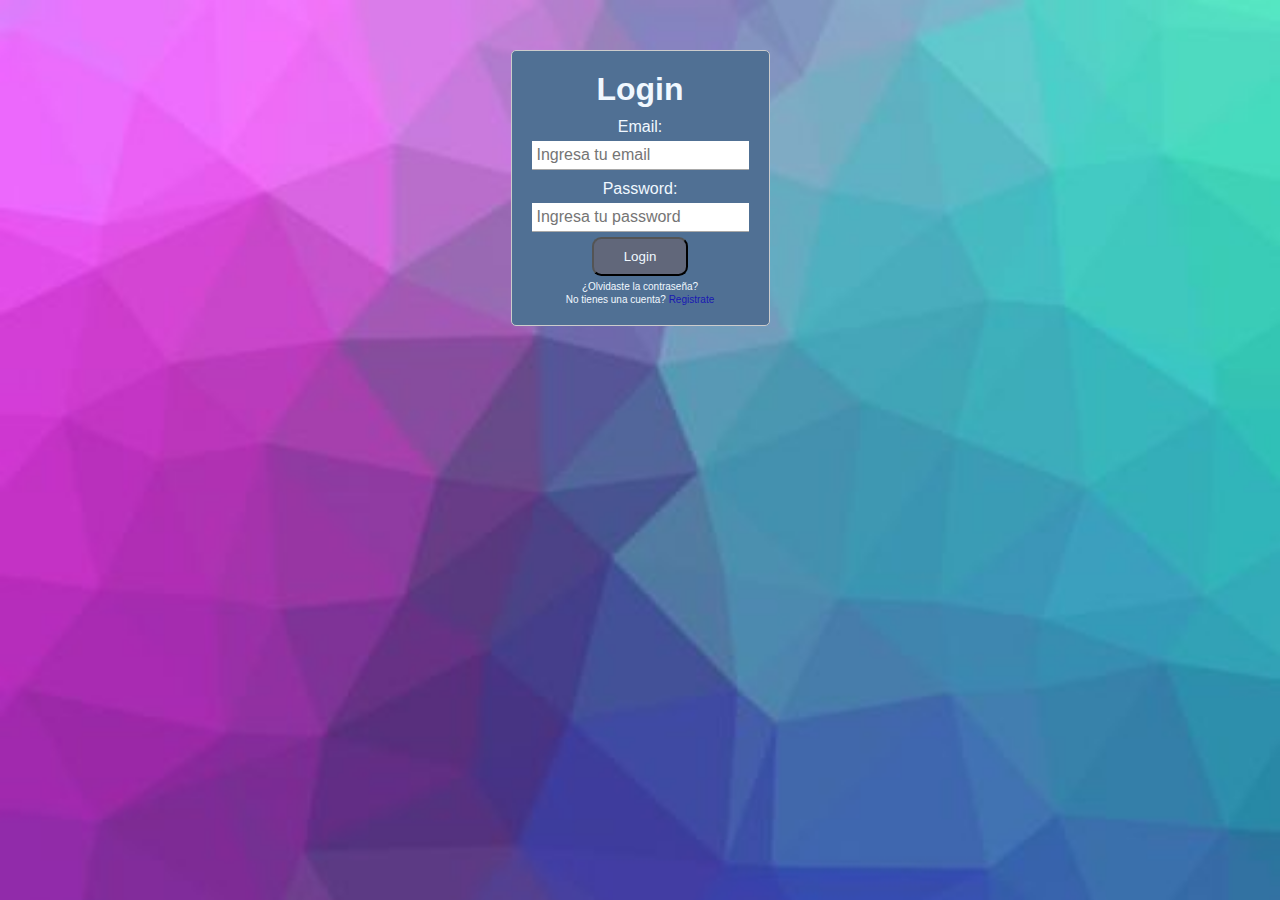
==== index.html @ 56dd7903 "register terminado" ====
<!DOCTYPE html>
<html lang="en">
<head>
    <meta charset="UTF-8">
    <meta name="viewport" content="width=device-width, 
initial-scale=1.0">
    <link rel="stylesheet" href="perfil.css">
    <title>Login</title>
</head>
<body>
<form id="loginForm">
    <h1 id="titulo">Login</h1>
    <label id="email" for="username">Email:</label>
    <input type="text" id="username" name="username" required placeholder="Ingresa tu email">
    <label id="pass" for="password">Password:</label>
    <input type="password" id="password" name="password" required placeholder="Ingresa tu password">
    <button id="loginButton">Login</button>
    <div>
        <a class="forgetpass" href=pass>¿Olvidaste la contraseña?</a>
    </div>

    <div class="login-register">
        <p>No tienes una cuenta? <a href="register.html" class="register-link">Registrate</a></p>
    </div>
</form>

<script src="./login.js"></script>

</body>
</html>
---- perfil.css ----
* {
    margin: 0;
    padding: 0;
    box-sizing: border-box;
    }

body {
    background-image: url('assets/fondo.jpg');
    background-size: cover; /* Ajusta la imagen para cubrir todo el fondo */
    justify-items: center;
    align-items: center;
    flex-direction: column;
    display: flex;
    font-family: sans-serif;
    overflow: hidden;   
    padding-top: 50px;
    /* background-image:"assets/discordia2.jpg";
    background-size:cover ; */
    text-align: center ;
    padding: 20 px;
}

.title {
    font: size 20px;

}
#titulo {
color: aliceblue;
}


/* Agregamos estilos CSS en línea para modificar el formulario */
#loginForm {
    display: flex;
    flex-direction: column;
    align-items: center;
    padding: 20px; /* Agregamos espacio en los lados */
    background-color: rgb(80, 112, 148);
    border: 1px solid #ccc;
    border-radius: 5px;
    max-width: 300px; /* Limitamos el ancho del formulario */
    margin: 0 auto; /* Centramos el formulario en la página */
    font: size 20px;
    color:aliceblue;
}
.forgetpass {
    font-size: 10px;
    color:aliceblue;
    text-decoration: none !important;
}
label {
    margin-top: 10px;
}

input, button {
    margin-top: 5px;
}

#loginForm input {
    width: 100%;
    padding: 5px;
    font-size: 16px;
    border-top-style: none;
    border-left-style: none;
    border-right-style: none;
    border-bottom: 1px solid #a8a8a8;
}
button {
cursor: pointer;
background-color: #61677A;
padding: 10px 30px;
color: #f0f8ff;
border-radius: .7em;
}
button:hover {
    background-color:#d9805f

}

#registration{
    font: size 20px;
    color:aliceblue;
    padding: 20px;
}

.Register{
    display: flex;
    position: center;
    margin-top: 50px;
    flex-direction: column;
    /*justify-items: center;
    */align-items: center;
    margin: 30px;
    padding: 30px;
    border-radius: .8em;
    background-color: rgba(80, 112, 148, 0.1);
    border: 1px solid #ccc;   
}

.RegisterForm{
    width: 100%;
    padding: 5px;
    font-size: 16px;
    border-top-style: none;
    border-left-style: none;
    border-right-style: none;
    border-bottom: 1px solid #a8a8a8;
}

.login-register {
    font-size: 10px;
    color:aliceblue;
    text-decoration: none !important;
}

.register-link {
    font-size: 10px;
    color:rgb(25, 25, 179);
    text-decoration: none !important;
}
.input-form {
    font-size: 17px;
    width: 400px;
    padding:30px;
    border: 2px solid #252B48;
    margin-bottom: 10px;
    color:aliceblue
}

.input-value{
    font-size: 17px;
    padding: 10px 20px;
}

#perfil {
    width: 400px;
    margin: auto;
    padding: 20px;
    background-color:  rgb(80, 112, 148);
}

#datos {
    display: flex;
    flex-direction: column;
    align-items: center;
}

#imagen {
    width: 10px;
    height: px;
    border-radius: 20%;
    -webkit-border-radius: 20%;
    -moz-border-radius: 20%;
    -ms-border-radius: 20%;
    -o-border-radius: 20%;
}



#botones {
    display: flex;
    justify-content: space-between;
    margin-top: 20px;
    }

button:hover {
    background-color:#d9805f

    }

#contraseña {
    display: flex;
    flex-direction: column;
    align-items: center;
    margin-top: 20px;
}

#contraseña_actual, #nueva_contraseña, #confirmar_contraseña {
    width: 100%;
    padding: 10px;
    border: 1px solid #252B48;
    margin-bottom: 10px;
}

#Ccontraseña {
    font-size: large;
    color:aliceblue;
}


/* styles.css */
.hidden {
    display: none;
}

.popup-crear-servidor {
    background-image: url('assets/fondo.jpg');
    background-size: cover; /* Ajusta la imagen para cubrir todo el fondo */
    display: flex;
    flex-direction: column;
    justify-items: center;
    align-items: center;
    margin: 30px;
    padding: 30px;
    width: 100%;
    border-radius: 5px;
    font-size: 16px;
}

#btn-submit{
    margin-top: 30px;
    background-color: #DB3577;
    padding: 10px 50px;
    font-size: 20px;
}

#title {
    font: size 20px;
    color:aliceblue
}

#confirmar, #cancelar {
    background-color: #61677A;
    display: flex;
    justify-content: space-between;
    margin-top: 20px;;
    color: #f0f8ff;
    border-radius: .7em;
}
#button:hover {
    background-color:#d9805f
    }

.popup-unirse-servidor {
    background-image: url('assets/fondo.jpg');
    background-size: cover; /* Ajusta la imagen para cubrir todo el fondo */
    border-radius: 10px;
    font-size: 18px;
}
#confirm-button, #cancel-button {
    background-color: #61677A;
    display: flex;
    justify-content: space-between;
    margin-top: 20px;;
    color: #f0f8ff;
    border-radius: .7em;
    }
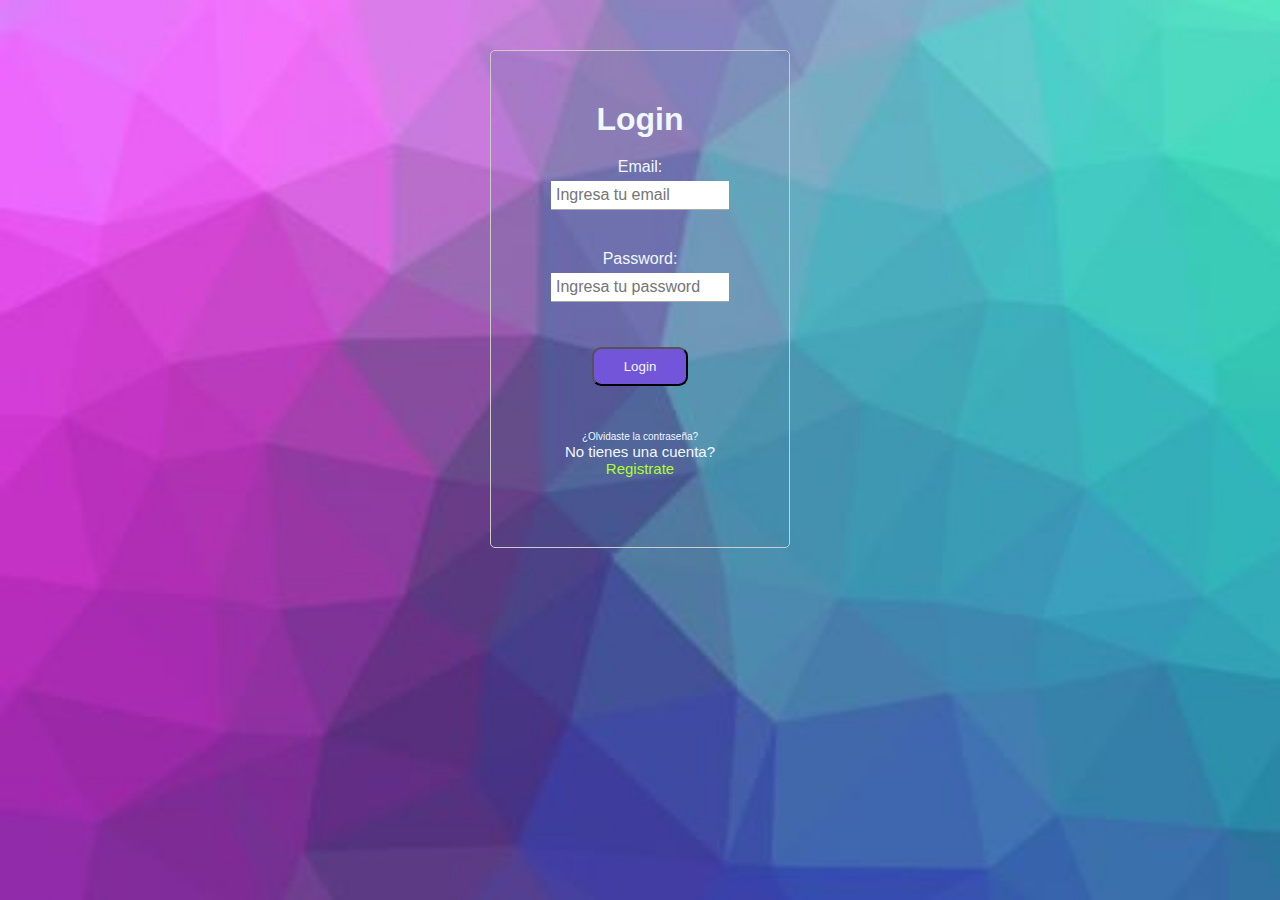
==== commit fd61880f: "trabajando con edicion de mensajes" ====
--- a/index.html
+++ b/index.html
@@ -10,16 +10,18 @@
 <body>
 <form id="loginForm">
     <h1 id="titulo">Login</h1>
-    <label id="email" for="username">Email:</label>
-    <input type="text" id="username" name="username" required placeholder="Ingresa tu email">
-    <label id="pass" for="password">Password:</label>
-    <input type="password" id="password" name="password" required placeholder="Ingresa tu password">
-    <button id="loginButton">Login</button>
-    <div>
+    <div class="login-element">
+        <label id="email" for="username">Email:</label>
+        <input type="text" id="username" name="username" required placeholder="Ingresa tu email">
+    </div>
+    <div class="login-element">
+        <label id="pass" for="password">Password:</label>
+        <input type="password" id="password" name="password" required placeholder="Ingresa tu password">
+    </div>
+    <div class="login-element"><button id="loginButton">Login</button></div>    
+
+    <div class="login-element login-register">
         <a class="forgetpass" href=pass>¿Olvidaste la contraseña?</a>
-    </div>
-
-    <div class="login-register">
         <p>No tienes una cuenta? <a href="register.html" class="register-link">Registrate</a></p>
     </div>
 </form>
--- a/perfil.css
+++ b/perfil.css
@@ -28,20 +28,56 @@
 color: aliceblue;
 }
 
+.spinner-register {
+    display: none;
+    justify-content: center;
+    align-items: center;
+    height: 300px;
+}
+
+.spinner{
+    border: 4px solid rgba(162, 219, 55, 0.1);
+    border-top: 4px solid #3498db;
+    border-radius: 50%;
+    width: 50px;
+    height: 50px;
+    animation: spin 2s linear infinite;    
+}
+
+@keyframes spin{
+    0%{
+        transform: rotate(0deg);
+    }
+    100%{
+        transform: rotate(360deg);
+    }
+}
+
+#loginButton{
+    cursor: pointer;
+    background-color: #7255D8;    
+    padding: 10px 30px;
+    color: #f0f8ff;
+    border-radius: .7em;
+}
 
 /* Agregamos estilos CSS en línea para modificar el formulario */
 #loginForm {
-    display: flex;
-    flex-direction: column;
-    align-items: center;
-    padding: 20px; /* Agregamos espacio en los lados */
-    background-color: rgb(80, 112, 148);
+    display: flex;    
+    flex-direction: column;
+    align-items: center;
+    padding: 50px; /* Agregamos espacio en los lados */
+    background-color: rgba(80, 112, 148, 0.1);
     border: 1px solid #ccc;
     border-radius: 5px;
     max-width: 300px; /* Limitamos el ancho del formulario */
     margin: 0 auto; /* Centramos el formulario en la página */
     font: size 20px;
     color:aliceblue;
+}
+
+.login-element{
+    margin: 20px 10px;
 }
 .forgetpass {
     font-size: 10px;
@@ -108,14 +144,14 @@
 }
 
 .login-register {
-    font-size: 10px;
+    font-size: 15px;
     color:aliceblue;
     text-decoration: none !important;
 }
 
 .register-link {
-    font-size: 10px;
-    color:rgb(25, 25, 179);
+    font-size: 15px;
+    color:greenyellow;
     text-decoration: none !important;
 }
 .input-form {
@@ -135,14 +171,54 @@
 #perfil {
     width: 400px;
     margin: auto;
-    padding: 20px;
-    background-color:  rgb(80, 112, 148);
-}
-
-#datos {
-    display: flex;
-    flex-direction: column;
-    align-items: center;
+    padding: 20px;    
+}
+
+.item-form{
+    font-size: 20px;
+    width: 100%;
+    display: flex;
+    flex-direction: column;
+    align-items: center;
+    justify-content: center;
+    color: lightsteelblue;
+    margin: 10px auto;
+}
+
+.input-element{
+    padding: 10px 20px;
+    font-size: 17px;
+    border-radius: 15px;
+    -webkit-border-radius: 15px;
+    -moz-border-radius: 15px;
+    -ms-border-radius: 15px;
+    -o-border-radius: 15px;
+}
+
+.btn-action{
+    background-color: indigo;
+    color: white;
+    font-size: 18px;    
+}
+
+.btn-action:hover{
+    background-color: cadetblue;
+    cursor:pointer
+}
+
+
+.form-edit {
+    padding: 40px;
+    border-radius: 20px;
+    background-color: rgba(0, 0, 0, 0.1);
+    display: flex;
+    flex-direction: column;
+    align-items: center;
+    justify-content: center;
+    -webkit-border-radius: 20px;
+    -moz-border-radius: 20px;
+    -ms-border-radius: 20px;
+    -o-border-radius: 20px;
 }
 
 #imagen {
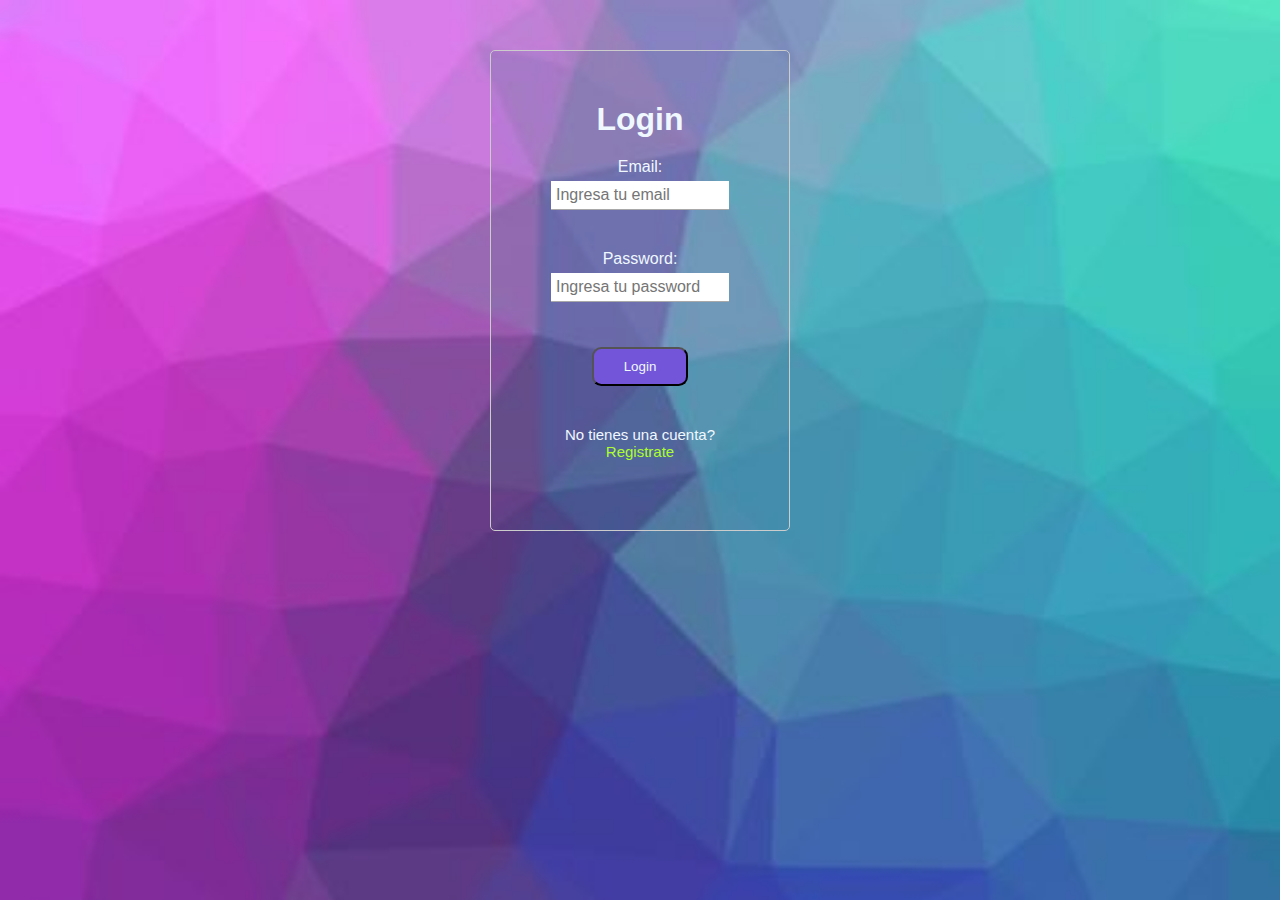
==== commit 0c109792: "Merge branch 'main' into test" ====
--- a/index.html
+++ b/index.html
@@ -18,10 +18,12 @@
         <label id="pass" for="password">Password:</label>
         <input type="password" id="password" name="password" required placeholder="Ingresa tu password">
     </div>
-    <div class="login-element"><button id="loginButton">Login</button></div>    
+    <div class="login-element">
+        <button id="loginButton">Login</button>
+    </div>
 
     <div class="login-element login-register">
-        <a class="forgetpass" href=pass>¿Olvidaste la contraseña?</a>
+<!--        <a class="forgetpass" href=pass>¿Olvidaste la contraseña?</a>-->
         <p>No tienes una cuenta? <a href="register.html" class="register-link">Registrate</a></p>
     </div>
 </form>
--- a/perfil.css
+++ b/perfil.css
@@ -172,6 +172,32 @@
     width: 400px;
     margin: auto;
     padding: 20px;    
+}
+
+.spinner{
+    border: 4px solid rgba(0, 0, 0, 0.1);
+    border-top: 4px solid #3498db;
+    border-radius: 50%;
+    width: 50px;
+    height: 50px;
+    animation: spin 2s linear infinite;    
+}
+
+#spinner-perfil{
+    top: 0;
+    display: none;
+    justify-content: center;
+    align-items: center;
+    
+}
+
+@keyframes spin{
+    0%{
+        transform: rotate(0deg);
+    }
+    100%{
+        transform: rotate(360deg);
+    }
 }
 
 .item-form{
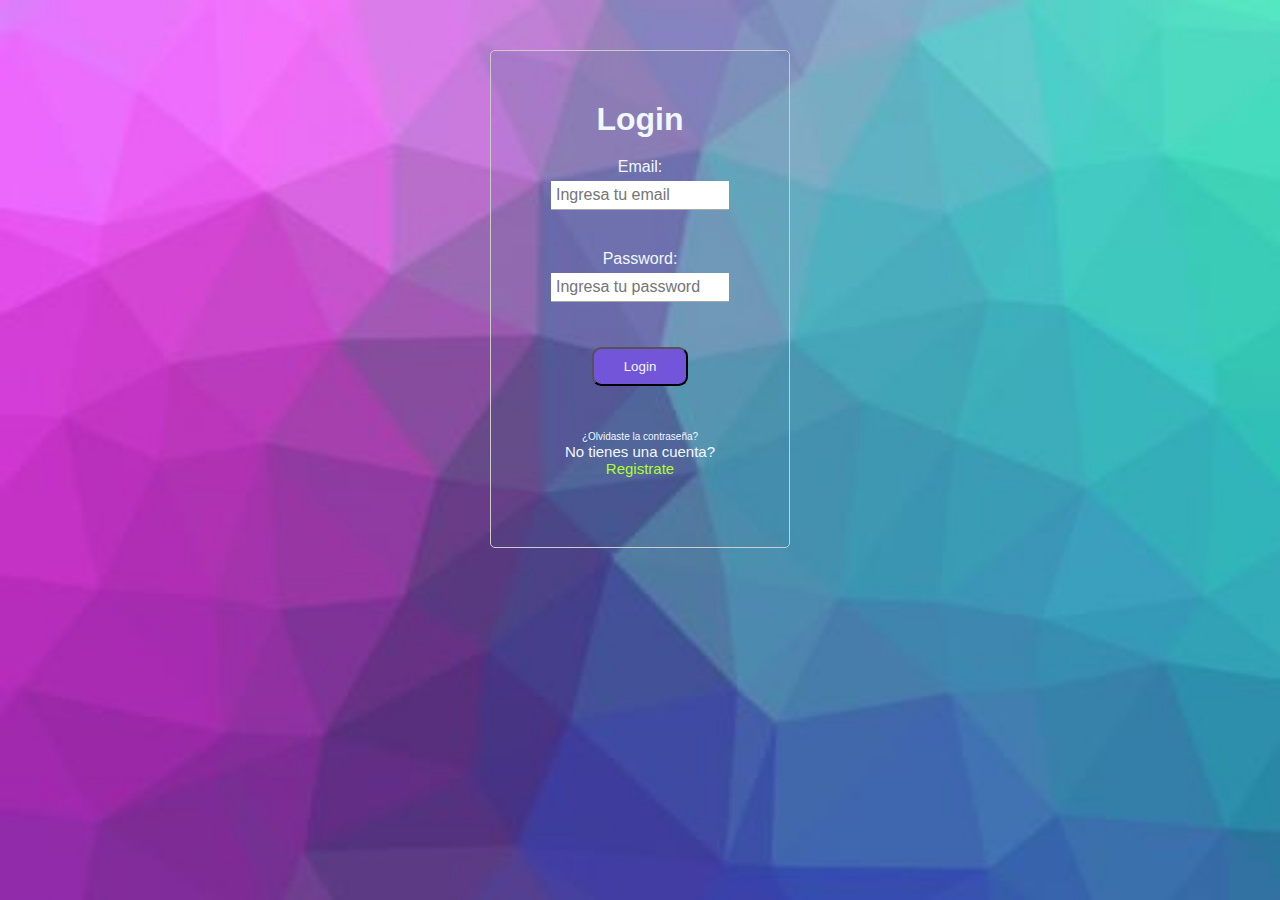
==== commit 4f7365eb: "cambios esteticos" ====
--- a/index.html
+++ b/index.html
@@ -18,12 +18,9 @@
         <label id="pass" for="password">Password:</label>
         <input type="password" id="password" name="password" required placeholder="Ingresa tu password">
     </div>
-    <div class="login-element">
-        <button id="loginButton">Login</button>
-    </div>
-
+    <div class="login-element"><button id="loginButton">Login</button></div>    
     <div class="login-element login-register">
-<!--        <a class="forgetpass" href=pass>¿Olvidaste la contraseña?</a>-->
+        <a class="forgetpass" href=pass>¿Olvidaste la contraseña?</a>
         <p>No tienes una cuenta? <a href="register.html" class="register-link">Registrate</a></p>
     </div>
 </form>
--- a/perfil.css
+++ b/perfil.css
@@ -172,32 +172,6 @@
     width: 400px;
     margin: auto;
     padding: 20px;    
-}
-
-.spinner{
-    border: 4px solid rgba(0, 0, 0, 0.1);
-    border-top: 4px solid #3498db;
-    border-radius: 50%;
-    width: 50px;
-    height: 50px;
-    animation: spin 2s linear infinite;    
-}
-
-#spinner-perfil{
-    top: 0;
-    display: none;
-    justify-content: center;
-    align-items: center;
-    
-}
-
-@keyframes spin{
-    0%{
-        transform: rotate(0deg);
-    }
-    100%{
-        transform: rotate(360deg);
-    }
 }
 
 .item-form{
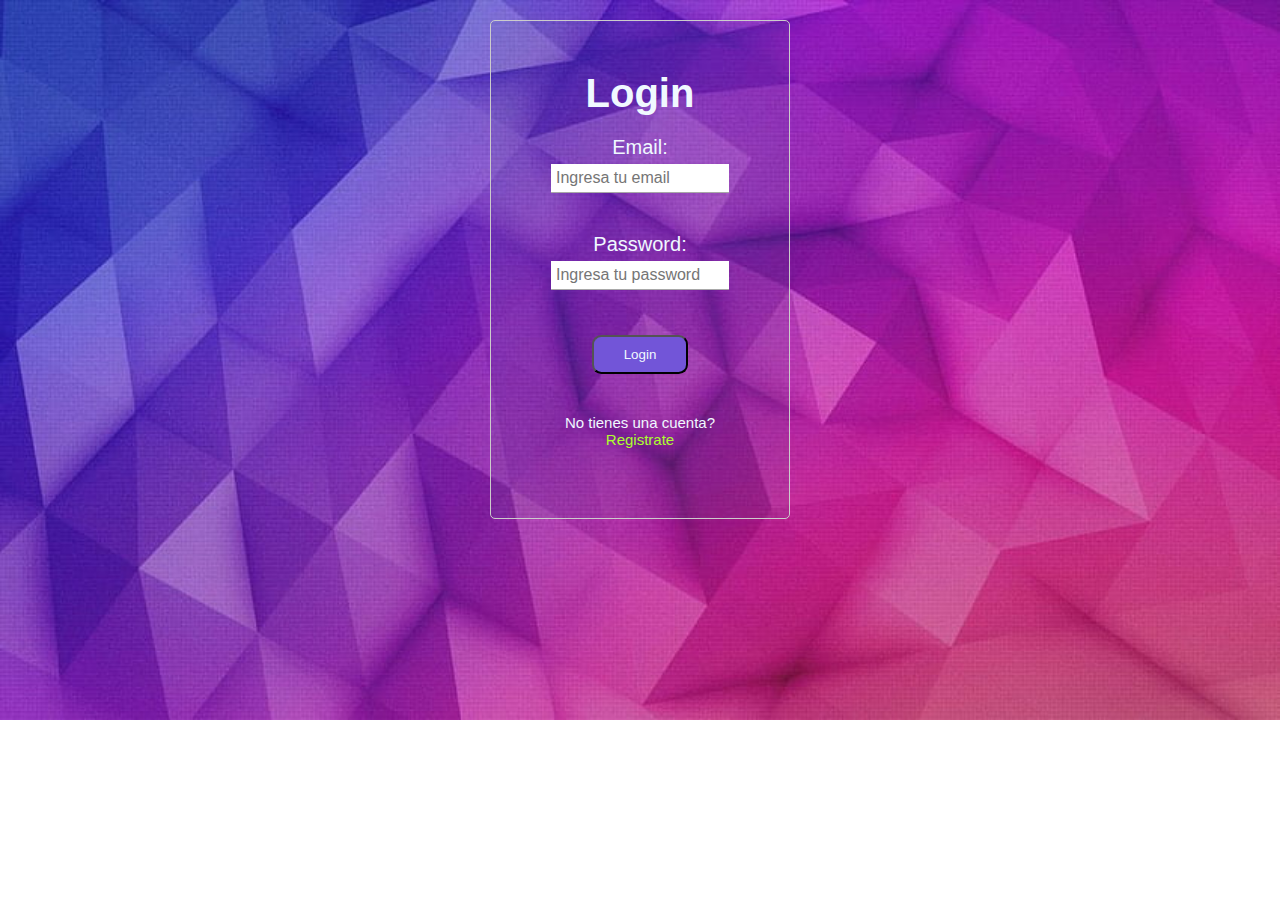
==== commit bd0d427e: "Merge branch 'master' into fer-rama" ====
--- a/index.html
+++ b/index.html
@@ -18,9 +18,13 @@
         <label id="pass" for="password">Password:</label>
         <input type="password" id="password" name="password" required placeholder="Ingresa tu password">
     </div>
-    <div class="login-element"><button id="loginButton">Login</button></div>    
+
+    <div class="login-element">
+        <button id="loginButton">Login</button>
+    </div>
+
     <div class="login-element login-register">
-        <a class="forgetpass" href=pass>¿Olvidaste la contraseña?</a>
+<!--        <a class="forgetpass" href=pass>¿Olvidaste la contraseña?</a>-->
         <p>No tienes una cuenta? <a href="register.html" class="register-link">Registrate</a></p>
     </div>
 </form>
--- a/perfil.css
+++ b/perfil.css
@@ -2,30 +2,31 @@
     margin: 0;
     padding: 0;
     box-sizing: border-box;
-    }
+}
 
 body {
     background-image: url('assets/fondo.jpg');
     background-size: cover; /* Ajusta la imagen para cubrir todo el fondo */
+    background-repeat: no-repeat; /* Evita que la imagen de fondo se repita */
     justify-items: center;
     align-items: center;
     flex-direction: column;
     display: flex;
     font-family: sans-serif;
-    overflow: hidden;   
+    overflow: hidden;
     padding-top: 50px;
-    /* background-image:"assets/discordia2.jpg";
-    background-size:cover ; */
-    text-align: center ;
-    padding: 20 px;
-}
+    padding: 20px;
+    text-align: center;
+}
+
 
 .title {
     font: size 20px;
 
 }
+
 #titulo {
-color: aliceblue;
+    color: aliceblue;
 }
 
 .spinner-register {
@@ -35,55 +36,67 @@
     height: 300px;
 }
 
-.spinner{
+.spinner {
     border: 4px solid rgba(162, 219, 55, 0.1);
     border-top: 4px solid #3498db;
     border-radius: 50%;
     width: 50px;
     height: 50px;
-    animation: spin 2s linear infinite;    
-}
-
-@keyframes spin{
-    0%{
+    animation: spin 2s linear infinite;
+}
+
+@keyframes spin {
+    0% {
         transform: rotate(0deg);
     }
-    100%{
+    100% {
         transform: rotate(360deg);
     }
 }
 
-#loginButton{
+#loginButton {
     cursor: pointer;
-    background-color: #7255D8;    
+    background-color: #7255D8;
     padding: 10px 30px;
     color: #f0f8ff;
     border-radius: .7em;
 }
 
+#loginButton:hover {
+    background-color: #d9805f;
+}
+
 /* Agregamos estilos CSS en línea para modificar el formulario */
 #loginForm {
-    display: flex;    
-    flex-direction: column;
-    align-items: center;
-    padding: 50px; /* Agregamos espacio en los lados */
+    display: flex;
+    flex-direction: column;
+    align-items: center;
+    padding: 50px;
     background-color: rgba(80, 112, 148, 0.1);
     border: 1px solid #ccc;
     border-radius: 5px;
-    max-width: 300px; /* Limitamos el ancho del formulario */
-    margin: 0 auto; /* Centramos el formulario en la página */
-    font: size 20px;
-    color:aliceblue;
-}
-
-.login-element{
+    max-width: 300px;
+    margin: 0 auto;
+    font-size: 20px;
+    color: aliceblue;
+    transition: background-color 0.3s;
+}
+
+#loginForm:hover {
+    background-color: rgba(80, 112, 148, 0.5); /* Cambio de color al pasar el cursor */
+}
+
+
+.login-element {
     margin: 20px 10px;
 }
+
 .forgetpass {
     font-size: 10px;
-    color:aliceblue;
+    color: aliceblue;
     text-decoration: none !important;
 }
+
 label {
     margin-top: 10px;
 }
@@ -101,39 +114,42 @@
     border-right-style: none;
     border-bottom: 1px solid #a8a8a8;
 }
+
 button {
-cursor: pointer;
-background-color: #61677A;
-padding: 10px 30px;
-color: #f0f8ff;
-border-radius: .7em;
-}
+    cursor: pointer;
+    background-color: #61677A;
+    padding: 10px 30px;
+    color: #f0f8ff;
+    border-radius: .7em;
+}
+
 button:hover {
-    background-color:#d9805f
-
-}
-
-#registration{
+    background-color: #d9805f
+
+}
+
+#registration {
     font: size 20px;
-    color:aliceblue;
+    color: aliceblue;
     padding: 20px;
 }
 
-.Register{
+.Register {
     display: flex;
     position: center;
     margin-top: 50px;
     flex-direction: column;
     /*justify-items: center;
-    */align-items: center;
+    */
+    align-items: center;
     margin: 30px;
     padding: 30px;
     border-radius: .8em;
     background-color: rgba(80, 112, 148, 0.1);
-    border: 1px solid #ccc;   
-}
-
-.RegisterForm{
+    border: 1px solid #ccc;
+}
+
+.RegisterForm {
     width: 100%;
     padding: 5px;
     font-size: 16px;
@@ -145,36 +161,82 @@
 
 .login-register {
     font-size: 15px;
-    color:aliceblue;
+    color: aliceblue;
     text-decoration: none !important;
 }
 
 .register-link {
     font-size: 15px;
-    color:greenyellow;
+    color: greenyellow;
     text-decoration: none !important;
 }
+
 .input-form {
-    font-size: 17px;
+    font-size: 20px;
     width: 400px;
-    padding:30px;
-    border: 2px solid #252B48;
+    padding: 30px;
+    border: 2px solid #a2aff3;
     margin-bottom: 10px;
-    color:aliceblue
-}
-
-.input-value{
+    color: aliceblue
+}
+
+.input-value {
     font-size: 17px;
     padding: 10px 20px;
 }
+
+/* Estilo para el botón */
+#btn-submit {
+    background-color: #007bff;
+    color: #fff;
+    border: none;
+    padding: 10px 20px;
+    cursor: pointer;
+    transition: background-color 0.3s ease;
+}
+
+#btn-submit:hover {
+    background-color: #0056b3;
+}
+
+/* Estilo para el input enfocado */
+.input-value:focus {
+    border-color: #007bff;
+    box-shadow: 0 0 5px rgba(0, 123, 255, 0.5);
+}
+
+/* Estilo para el spinner */
+.spinner-register {
+    display: none;
+}
+
+.spinner {
+    border: 4px solid rgba(0, 0, 0, 0.1);
+    border-top: 4px solid #007bff;
+    border-radius: 50%;
+    width: 30px;
+    height: 30px;
+    animation: spin 2s linear infinite;
+}
+
+@keyframes spin {
+    0% {
+        transform: rotate(0deg);
+    }
+    100% {
+        transform: rotate(360deg);
+    }
+}
+
 
 #perfil {
     width: 400px;
     margin: auto;
-    padding: 20px;    
-}
-
-.item-form{
+    padding: 20px;
+}
+
+
+.item-form {
     font-size: 20px;
     width: 100%;
     display: flex;
@@ -185,7 +247,7 @@
     margin: 10px auto;
 }
 
-.input-element{
+.input-element {
     padding: 10px 20px;
     font-size: 17px;
     border-radius: 15px;
@@ -195,15 +257,15 @@
     -o-border-radius: 15px;
 }
 
-.btn-action{
+.btn-action {
     background-color: indigo;
     color: white;
-    font-size: 18px;    
-}
-
-.btn-action:hover{
+    font-size: 18px;
+}
+
+.btn-action:hover {
     background-color: cadetblue;
-    cursor:pointer
+    cursor: pointer
 }
 
 
@@ -232,17 +294,16 @@
 }
 
 
-
 #botones {
     display: flex;
     justify-content: space-between;
     margin-top: 20px;
-    }
+}
 
 button:hover {
-    background-color:#d9805f
-
-    }
+    background-color: #d9805f
+
+}
 
 #contraseña {
     display: flex;
@@ -260,7 +321,7 @@
 
 #Ccontraseña {
     font-size: large;
-    color:aliceblue;
+    color: aliceblue;
 }
 
 
@@ -283,7 +344,7 @@
     font-size: 16px;
 }
 
-#btn-submit{
+#btn-submit {
     margin-top: 30px;
     background-color: #DB3577;
     padding: 10px 50px;
@@ -292,7 +353,7 @@
 
 #title {
     font: size 20px;
-    color:aliceblue
+    color: aliceblue
 }
 
 #confirmar, #cancelar {
@@ -303,9 +364,10 @@
     color: #f0f8ff;
     border-radius: .7em;
 }
+
 #button:hover {
-    background-color:#d9805f
-    }
+    background-color: #d9805f
+}
 
 .popup-unirse-servidor {
     background-image: url('assets/fondo.jpg');
@@ -313,6 +375,7 @@
     border-radius: 10px;
     font-size: 18px;
 }
+
 #confirm-button, #cancel-button {
     background-color: #61677A;
     display: flex;
@@ -320,4 +383,4 @@
     margin-top: 20px;;
     color: #f0f8ff;
     border-radius: .7em;
-    }+}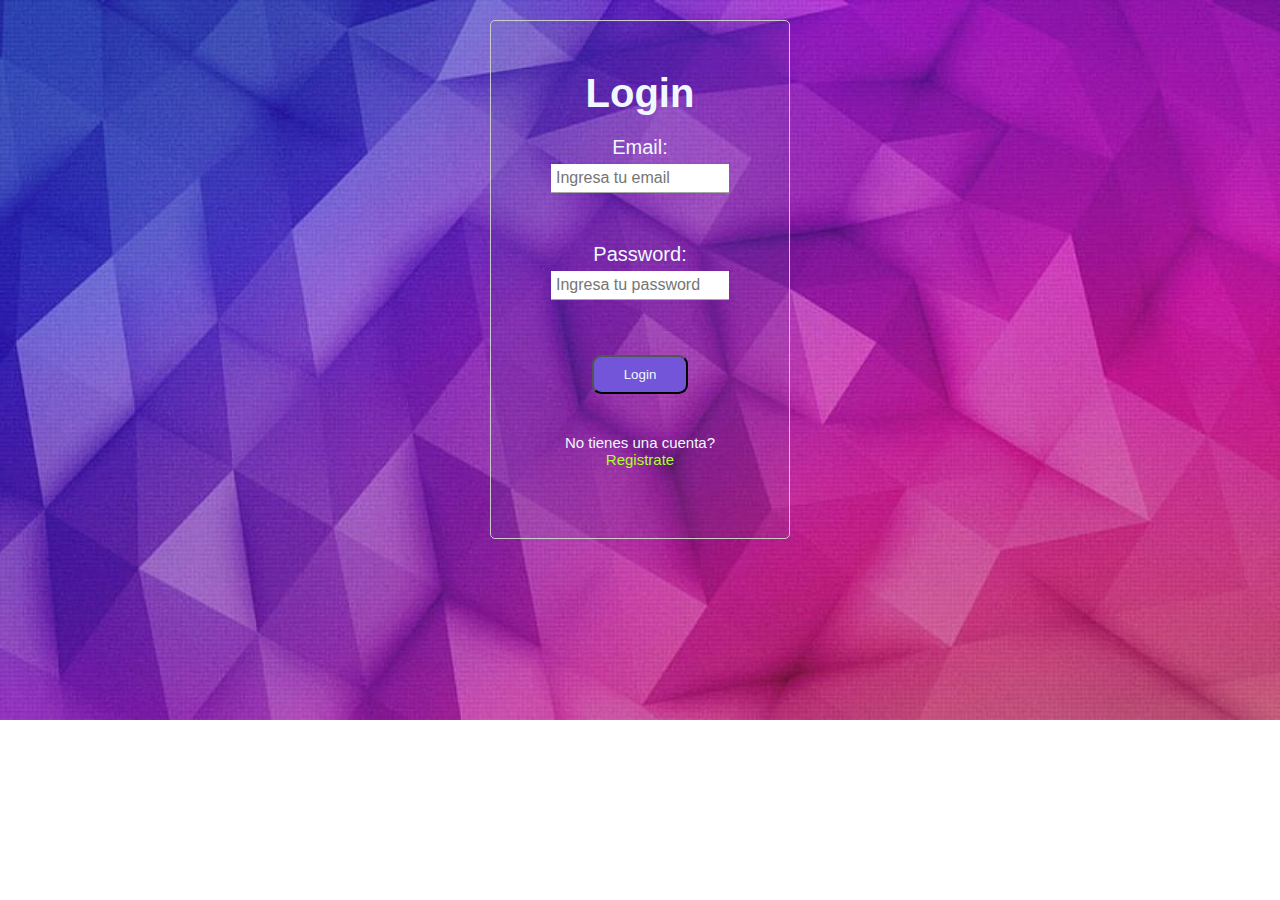
==== commit 335c105f: "corregido login" ====
--- a/index.html
+++ b/index.html
@@ -1,35 +1,70 @@
 <!DOCTYPE html>
 <html lang="en">
-<head>
-    <meta charset="UTF-8">
-    <meta name="viewport" content="width=device-width, 
-initial-scale=1.0">
-    <link rel="stylesheet" href="perfil.css">
+  <head>
+    <meta charset="UTF-8" />
+    <meta
+      name="viewport"
+      content="width=device-width, 
+initial-scale=1.0"
+    />
+    <link rel="stylesheet" href="perfil.css" />
     <title>Login</title>
-</head>
-<body>
-<form id="loginForm">
-    <h1 id="titulo">Login</h1>
-    <div class="login-element">
+  </head>
+  <body>
+    <!-- modal edicion de mensaje -->
+    <div id="modal-error" class="modal">
+      <div class="modal-content">
+        <h2>Error Login</h2>
+        <h3>Controle los datos por favor o registrese</h3>
+        <div>
+          <button id="btn-modal-error" class="modal-button">
+            Aceptar
+          </button>
+        </div>
+      </div>
+    </div>
+    <form id="loginForm">
+      <h1 id="titulo">Login</h1>      
+      <div class="login-element">
         <label id="email" for="username">Email:</label>
-        <input type="text" id="username" name="username" required placeholder="Ingresa tu email">
-    </div>
-    <div class="login-element">
+        <input
+          class="input-form"
+          type="text"
+          id="username"
+          name="username"
+          required
+          placeholder="Ingresa tu email"
+        />
+      </div>
+      <div class="login-element">
         <label id="pass" for="password">Password:</label>
-        <input type="password" id="password" name="password" required placeholder="Ingresa tu password">
-    </div>
+        <input
+          class="input-form"
+          type="password"
+          id="password"
+          name="password"
+          required
+          placeholder="Ingresa tu password"
+        />
+      </div>
 
-    <div class="login-element">
+      <div class="login-element">
         <button id="loginButton">Login</button>
-    </div>
+      </div>
 
-    <div class="login-element login-register">
-<!--        <a class="forgetpass" href=pass>¿Olvidaste la contraseña?</a>-->
-        <p>No tienes una cuenta? <a href="register.html" class="register-link">Registrate</a></p>
-    </div>
-</form>
-
-<script src="./login.js"></script>
-
-</body>
+      <div class="login-element login-register">
+        <!--        <a class="forgetpass" href=pass>¿Olvidaste la contraseña?</a>-->
+        <p>
+          No tienes una cuenta?
+          <a href="register.html" class="register-link">Registrate</a>
+        </p>
+      </div>
+    </form>
+    
+    <!-- componente spinner del servidor -->
+    <div class="spinner-register">
+        <div class="spinner"></div>
+      </div>
+    <script src="./login.js"></script>
+  </body>
 </html>
--- a/perfil.css
+++ b/perfil.css
@@ -172,9 +172,9 @@
 }
 
 .input-form {
-    font-size: 20px;
+    font-size: 320px;
     width: 400px;
-    padding: 30px;
+    padding: 60px;
     border: 2px solid #a2aff3;
     margin-bottom: 10px;
     color: aliceblue
@@ -383,4 +383,35 @@
     margin-top: 20px;;
     color: #f0f8ff;
     border-radius: .7em;
-}+}
+
+.modal {
+    display: none;
+    position: relative;
+    border-radius: 30px;
+    padding: 30px;
+    margin: 10rem;
+    color: white;
+    z-index: 1;
+    left: 0;
+    top: 0;
+    overflow: auto;
+    background-color: rgb(0,0,0);
+    background-color: rgba(0,0,0,0.4);
+    -webkit-border-radius: 30px;
+    -moz-border-radius: 30px;
+    -ms-border-radius: 30px;
+    -o-border-radius: 30px;
+}
+
+.modal-content{
+    display: flex;
+    flex-direction: column;
+    align-items: center;
+    justify-content: center;
+}
+
+.modal-button{    
+    background-color: #4AA6F4;
+    color: black;
+}
